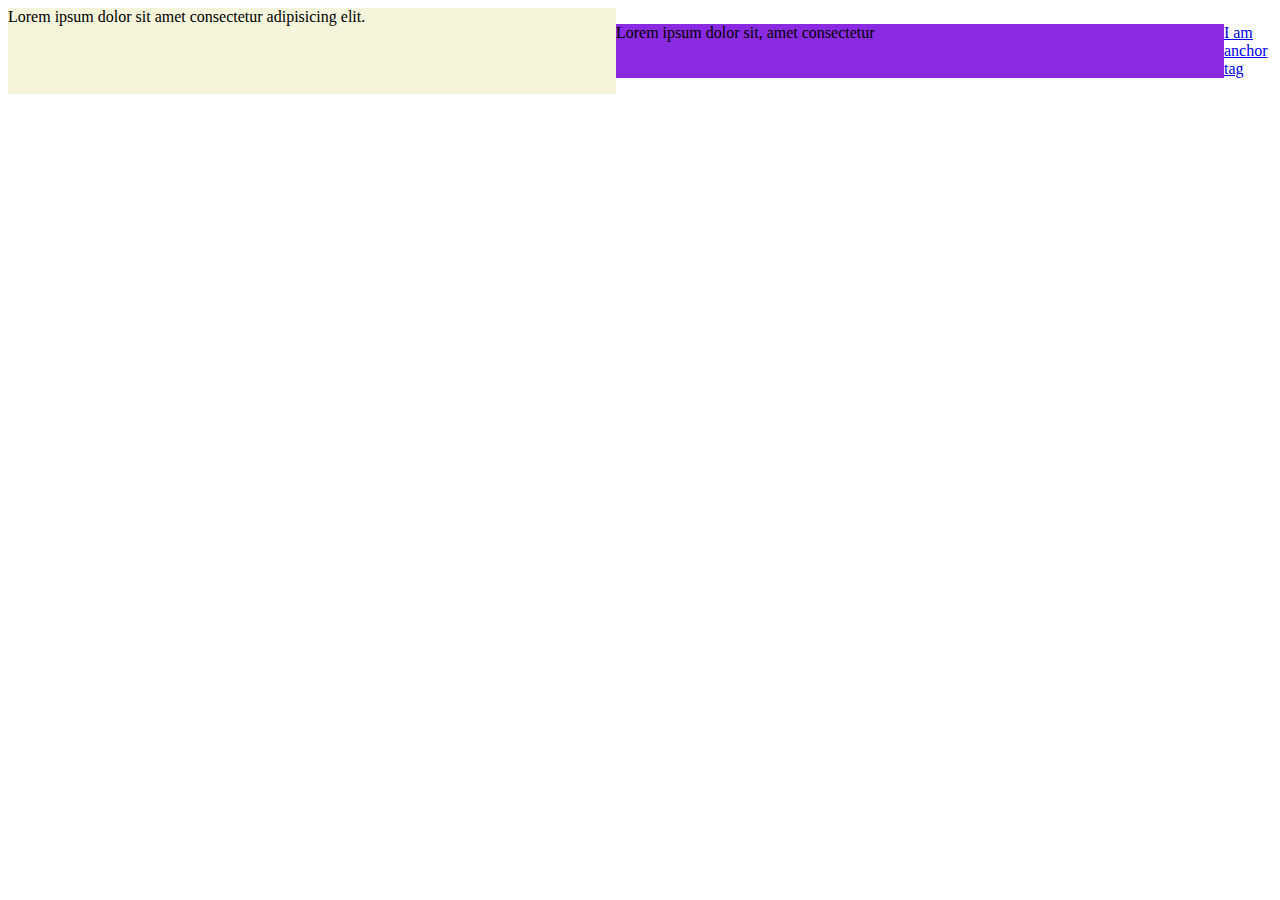
==== index.html @ d71903f1 "first commit" ====
<!DOCTYPE html>
<html lang="en">
<head>
    <meta charset="UTF-8">
    <meta name="viewport" content="width=device-width, initial-scale=1.0">
    <title>Document</title>
    <link rel="stylesheet" href="style.css">
</head>
<!-- <style>
    .cont{
        text-align: justify;
        width: 50%;
        /*width: 1300px;*/
    }
    .ch1{
        width: 50%;
        background-color: hotpink;
        border: 5px solid black;
    }

    .cont img {
        width: 100%;
    }
</style> -->
<body>
    <!-- <h1 class="heading">Focus on <span class="today">Today</span></h1>
    <div class="container">
    </div> -->

    <!---------------------------------------------------------------------------->
    <!---------------------------------------------------------------------------->

    
    <div class="parent">
        <!-- <h1>Flex-Box</h1> -->
        <span class="c1">Lorem ipsum dolor sit amet consectetur adipisicing elit.</span>
        <p class="c2">Lorem ipsum dolor sit, amet consectetur <p>
            <a href="#">I am anchor tag</a>
    </div>





    <script src="script.js"></script>
</body>
</html>
---- style.css ----
body {
    /* background-color: rgb(242, 248, 237); */
    /* margin: 0; */
    /* padding: 0; */
    /* position: relative; */
}

.container {
    width: 660px;
    height: 810px;
    background-color: white;
    position: absolute;
    left: 430px;
    border-radius: 15px;
}

.heading{
text-align: center;
color: green;
font-size: 3em;
}


.heading span{
    color: rgb(87, 23, 23);
}

/*~~~~~~~~~~~~~~~~~~~~~~~~~~~~~~~~~~~~~~~~~~~~~~~~~~~~~~~~~~~*/
/*~~~~~~~~~~~~~~~~~~~~~~~~~~~~~~~~~~~~~~~~~~~~~~~~~~~~~~~~~~~*/

.parent{
    /* background-color: beige; */
    /* border: 2px solid green; */
    display: flex;
    box-sizing: border-box;
    /* align-items: center; */
  /* flex-direction: column; */
  /* height: 100vh; */
  /* justify-content: center; */
}
.c1{
    background-color: beige;
    /* border: 5px solid red; */
    width: 100%;
    box-sizing: border-box;
}
.c2{
    background-color: blueviolet;
    /* border: 5px solid rebeccapurple; */
    width: 100%;
    box-sizing: border-box;
    /* margin: 0; */
}
.c3{
    background-color: brown;
    /* border: 5px solid deeppink; */
    width: 100%;
    box-sizing: border-box;
}
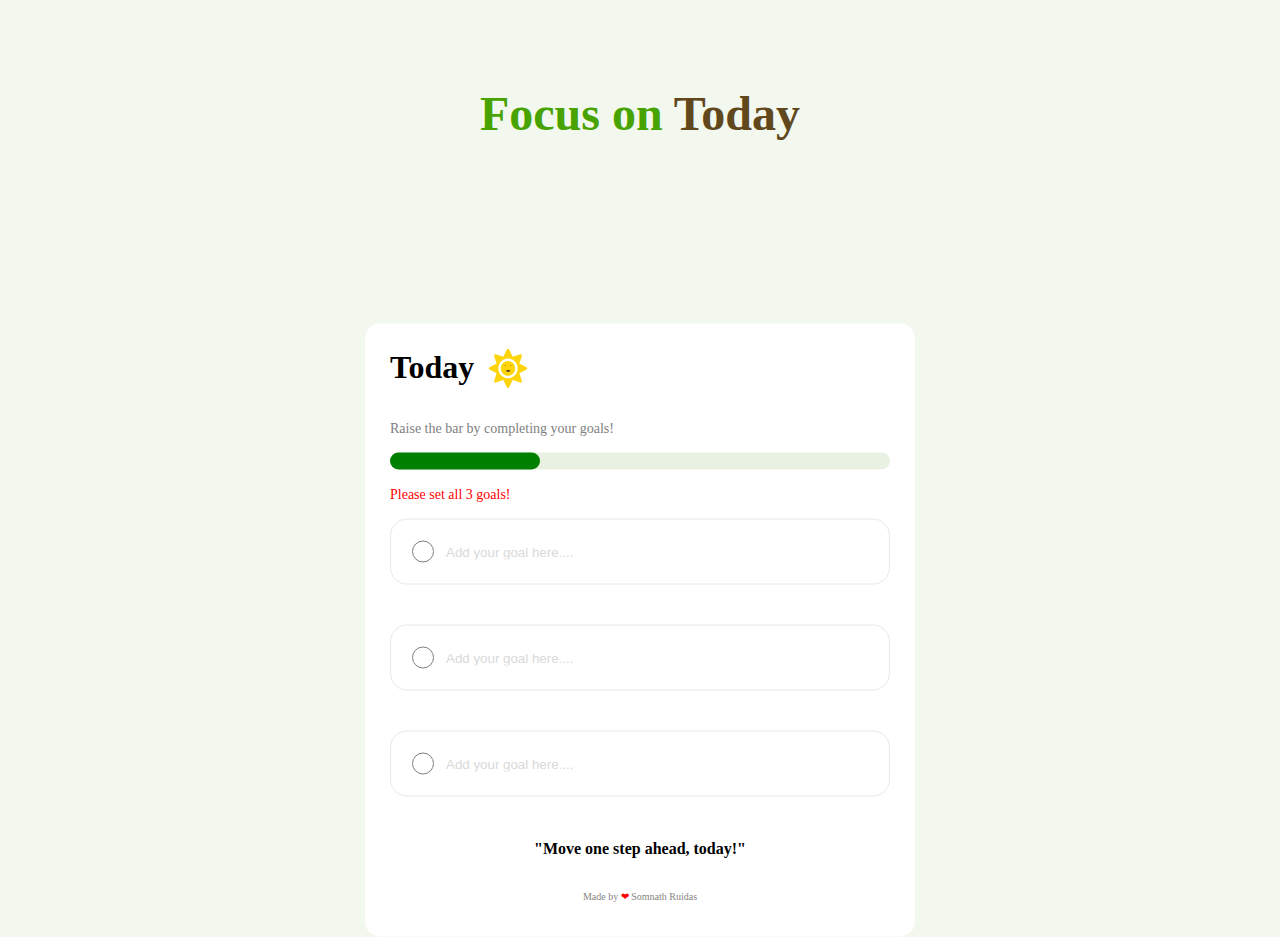
==== commit c0c95a14: "First Commit" ====
--- a/index.html
+++ b/index.html
@@ -1,47 +1,44 @@
 <!DOCTYPE html>
 <html lang="en">
+
 <head>
     <meta charset="UTF-8">
     <meta name="viewport" content="width=device-width, initial-scale=1.0">
     <title>Document</title>
     <link rel="stylesheet" href="style.css">
 </head>
-<!-- <style>
-    .cont{
-        text-align: justify;
-        width: 50%;
-        /*width: 1300px;*/
-    }
-    .ch1{
-        width: 50%;
-        background-color: hotpink;
-        border: 5px solid black;
-    }
 
-    .cont img {
-        width: 100%;
-    }
-</style> -->
 <body>
-    <!-- <h1 class="heading">Focus on <span class="today">Today</span></h1>
+    <main>
+    <h1 class="heading">Focus on <span class="to">Today</span></h1>
     <div class="container">
-    </div> -->
+        <span class="today">Today <img
+                src="/Sun.svg"
+                alt="" srcset=""></span>
+        <br>
+        <br>
+        <p class="p1">Raise the bar by completing your goals!</p>
+        <div class="line"><div class="progress"></div></div>
+        <p class="set">Please set all 3 goals!</p>
+        <div class="goalContainer">
+            <div class="customCheck"></div>
+            <input class="addGoal" type="text" name="" id="1" placeholder="Add your goal here...." />
+        </div>
+        
+        <div class="goalContainer">
+            <div class="customCheck"></div>
+            <input class="addGoal" type="text" name="" id="2" placeholder="Add your goal here...." />
+        </div>
 
-    <!---------------------------------------------------------------------------->
-    <!---------------------------------------------------------------------------->
-
-    
-    <div class="parent">
-        <!-- <h1>Flex-Box</h1> -->
-        <span class="c1">Lorem ipsum dolor sit amet consectetur adipisicing elit.</span>
-        <p class="c2">Lorem ipsum dolor sit, amet consectetur <p>
-            <a href="#">I am anchor tag</a>
+        <div class="goalContainer">
+            <div class="customCheck"></div>
+            <input class="addGoal" type="text" name="" id="3" placeholder="Add your goal here...." />
+        </div>
+        <p class="ahead">"Move one step ahead, today!"</p>
+        <p class="credit">Made by <Span class="heart">❤</Span> Somnath Ruidas</p>
     </div>
-
-
-
-
-
+</main>
     <script src="script.js"></script>
 </body>
+
 </html>--- a/style.css
+++ b/style.css
@@ -1,59 +1,395 @@
-body {
-    /* background-color: rgb(242, 248, 237); */
-    /* margin: 0; */
-    /* padding: 0; */
-    /* position: relative; */
-}
-
-.container {
-    width: 660px;
-    height: 810px;
+body{
+    background-color: rgb(242,248,237);
+    font-family: 'Times New Roman', Times, serif;
+}
+
+h1{
+    position: absolute;
+    left: 50%;
+    top: 9%;
+    transform: translate(-50%, -50%);
+    font-weight: 800;
+    color: rgb(72,163,0);
+    font-size: 3rem;
+    
+}
+
+.to{
+    color: rgb(97, 72, 28);
+}
+
+.container{
     background-color: white;
+    width: 500px;
     position: absolute;
-    left: 430px;
+    left: 50%;
+    top: 70%;
+    transform: translate(-50%, -50%);
+    padding: 25px;
     border-radius: 15px;
 }
 
-.heading{
-text-align: center;
-color: green;
-font-size: 3em;
-}
-
-
-.heading span{
-    color: rgb(87, 23, 23);
-}
-
-/*~~~~~~~~~~~~~~~~~~~~~~~~~~~~~~~~~~~~~~~~~~~~~~~~~~~~~~~~~~~*/
-/*~~~~~~~~~~~~~~~~~~~~~~~~~~~~~~~~~~~~~~~~~~~~~~~~~~~~~~~~~~~*/
-
-.parent{
-    /* background-color: beige; */
-    /* border: 2px solid green; */
+img{
+    width: 40px;
+    height: 40px;
+    position: absolute;
+    left: 98px;
+}
+
+.today{
+    position: relative;
+    font-size: 2rem;
+    font-weight: 700;
+}
+
+.p1{
+    line-height: 21px;
+    font-weight: 400;
+    font-size: 14px;
+    color: grey;
+}
+
+.line{
+    width: 100%;
+    height: 17px;
+    background-color: rgb(233,242,226);
+    border-radius: 15px;
+}
+
+.progress{
+    width: 30%;
+    height: 17px;
+    border-radius: 15px;
+    background-color: green;
+}
+
+.set{
+    color: red;
+    font-weight: 400;
+    font-size: 14px;
+    line-height: 21px;
+}
+
+.goalContainer{
+    padding: 21px;
+    border-radius: 17px;
+    border: 1px solid rgb(232,232,232);
     display: flex;
-    box-sizing: border-box;
-    /* align-items: center; */
-  /* flex-direction: column; */
-  /* height: 100vh; */
-  /* justify-content: center; */
-}
-.c1{
-    background-color: beige;
-    /* border: 5px solid red; */
-    width: 100%;
-    box-sizing: border-box;
-}
-.c2{
-    background-color: blueviolet;
-    /* border: 5px solid rebeccapurple; */
-    width: 100%;
-    box-sizing: border-box;
-    /* margin: 0; */
-}
-.c3{
-    background-color: brown;
-    /* border: 5px solid deeppink; */
-    width: 100%;
-    box-sizing: border-box;
+    margin-bottom: 40px;
+}
+
+.customCheck{
+    cursor: pointer;
+    border: 1px solid grey;
+    width: 20px;
+    height: 20px;
+    border-radius: 50%;
+}
+
+.addGoal{
+    border: none;
+    outline: none;
+    flex-grow: 1;
+    margin-left: 10px;
+}
+
+.addGoal::placeholder{
+    color: #D9D9D9;
+}
+
+
+.ahead{
+    margin-top: 30px;
+    text-align: center;
+    font-weight: bolder;
+    line-height: 24px;
+}
+
+.credit{
+    font-size: 10px;
+    text-align: center;
+    margin-top: 30px;
+    color: #858585;
+}
+
+.heart{
+    color: red;
+}
+
+.completed{
+    background-color: green;
+    background-image: url(/Vector\ 1.svg);
+    background-repeat: no-repeat;
+    background-position: center;
+}
+
+@media (width <= 700px){
+    h1{
+        position: absolute;
+        left: 50%;
+        top: 9%;
+        transform: translate(-50%, -50%);
+        font-weight: 800;
+        color: rgb(72,163,0);
+        font-size: 2rem;
+        
+    }
+
+    .container{
+        background-color: white;
+        width: 400px;
+        position: absolute;
+        left: 50%;
+        top: 64%;
+        transform: translate(-50%, -50%);
+        padding: 25px;
+        border-radius: 15px;
+    }
+
+    .customCheck{
+        cursor: pointer;
+        border: 1px solid grey;
+        width: 15px;
+        height: 15px;
+        border-radius: 50%;
+    }
+
+    .line{
+        width: 100%;
+        height: 15px;
+        background-color: rgb(233,242,226);
+        border-radius: 15px;
+    }
+    
+    .progress{
+        width: 30%;
+        height: 15px;
+        border-radius: 15px;
+        background-color: green;
+    }
+
+    img{
+        width: 30px;
+        height: 30px;
+        position: absolute;
+        left: 70px;
+    }
+    
+    .today{
+        position: relative;
+        font-size: 1.5rem;
+        font-weight: 700;
+    }
+
+    .goalContainer{
+        padding: 21px;
+        border-radius: 17px;
+        border: 1px solid rgb(232,232,232);
+        display: flex;
+        margin-bottom: 30px;
+    }
+}
+
+@media (width <= 430px){
+    h1{
+        position: absolute;
+        left: 50%;
+        top: 5%;
+        transform: translate(-50%, -50%);
+        font-weight: 800;
+        color: rgb(72,163,0);
+        font-size: 1rem;
+        
+    }
+
+    .container{
+        background-color: white;
+        width: 320px;
+        position: absolute;
+        left: 50%;
+        top: 60%;
+        transform: translate(-50%, -50%);
+        padding: 25px;
+        border-radius: 15px;
+    }
+
+    .customCheck{
+        cursor: pointer;
+        border: 1px solid grey;
+        width: 10px;
+        height: 10px;
+        border-radius: 50%;
+    }
+
+    .line{
+        width: 100%;
+        height: 10px;
+        background-color: rgb(233,242,226);
+        border-radius: 15px;
+    }
+    
+    .progress{
+        width: 30%;
+        height: 10px;
+        border-radius: 15px;
+        background-color: green;
+    }
+
+    img{
+        width: 25px;
+        height: 25px;
+        position: absolute;
+        left: 50px;
+        top: -5px;
+    }
+    
+    .today{
+        position: relative;
+        font-size: 1rem;
+        font-weight: 700;
+    }
+
+    .goalContainer{
+        padding: 21px;
+        border-radius: 17px;
+        border: 1px solid rgb(232,232,232);
+        display: flex;
+        margin-bottom: 20px;
+    }
+}
+
+@media (width <= 465px){
+    h1{
+        position: absolute;
+        left: 50%;
+        top: 5%;
+        transform: translate(-50%, -50%);
+        font-weight: 800;
+        color: rgb(72,163,0);
+        font-size: 1rem;
+        
+    }
+
+    .container{
+        background-color: white;
+        width: 300px;
+        position: absolute;
+        left: 50%;
+        top: 54%;
+        transform: translate(-50%, -50%);
+        padding: 25px;
+        border-radius: 15px;
+    }
+
+    .customCheck{
+        cursor: pointer;
+        border: 1px solid grey;
+        width: 10px;
+        height: 10px;
+        border-radius: 50%;
+    }
+
+    .line{
+        width: 100%;
+        height: 10px;
+        background-color: rgb(233,242,226);
+        border-radius: 15px;
+    }
+    
+    .progress{
+        width: 30%;
+        height: 10px;
+        border-radius: 15px;
+        background-color: green;
+    }
+
+    img{
+        width: 25px;
+        height: 25px;
+        position: absolute;
+        left: 50px;
+        top: -5px;
+    }
+    
+    .today{
+        position: relative;
+        font-size: 1rem;
+        font-weight: 700;
+    }
+
+    .goalContainer{
+        padding: 21px;
+        border-radius: 17px;
+        border: 1px solid rgb(232,232,232);
+        display: flex;
+        margin-bottom: 20px;
+    }
+}
+
+@media (width <= 375px){
+    h1{
+        position: absolute;
+        left: 50%;
+        top: 4%;
+        transform: translate(-50%, -50%);
+        font-weight: 800;
+        color: rgb(72,163,0);
+        font-size: 1rem;
+        
+    }
+
+    .container{
+        background-color: white;
+        width: 250px;
+        position: absolute;
+        left: 50%;
+        top: 50%;
+        transform: translate(-50%, -50%);
+        padding: 25px;
+        border-radius: 15px;
+    }
+
+    .customCheck{
+        cursor: pointer;
+        border: 1px solid grey;
+        width: 10px;
+        height: 10px;
+        border-radius: 50%;
+    }
+
+    .line{
+        width: 100%;
+        height: 10px;
+        background-color: rgb(233,242,226);
+        border-radius: 15px;
+    }
+    
+    .progress{
+        width: 30%;
+        height: 10px;
+        border-radius: 15px;
+        background-color: green;
+    }
+
+    img{
+        width: 25px;
+        height: 25px;
+        position: absolute;
+        left: 50px;
+        top: -5px;
+    }
+    
+    .today{
+        position: relative;
+        font-size: 1rem;
+        font-weight: 700;
+    }
+
+    .goalContainer{
+        padding: 21px;
+        border-radius: 17px;
+        border: 1px solid rgb(232,232,232);
+        display: flex;
+        margin-bottom: 20px;
+    }
 }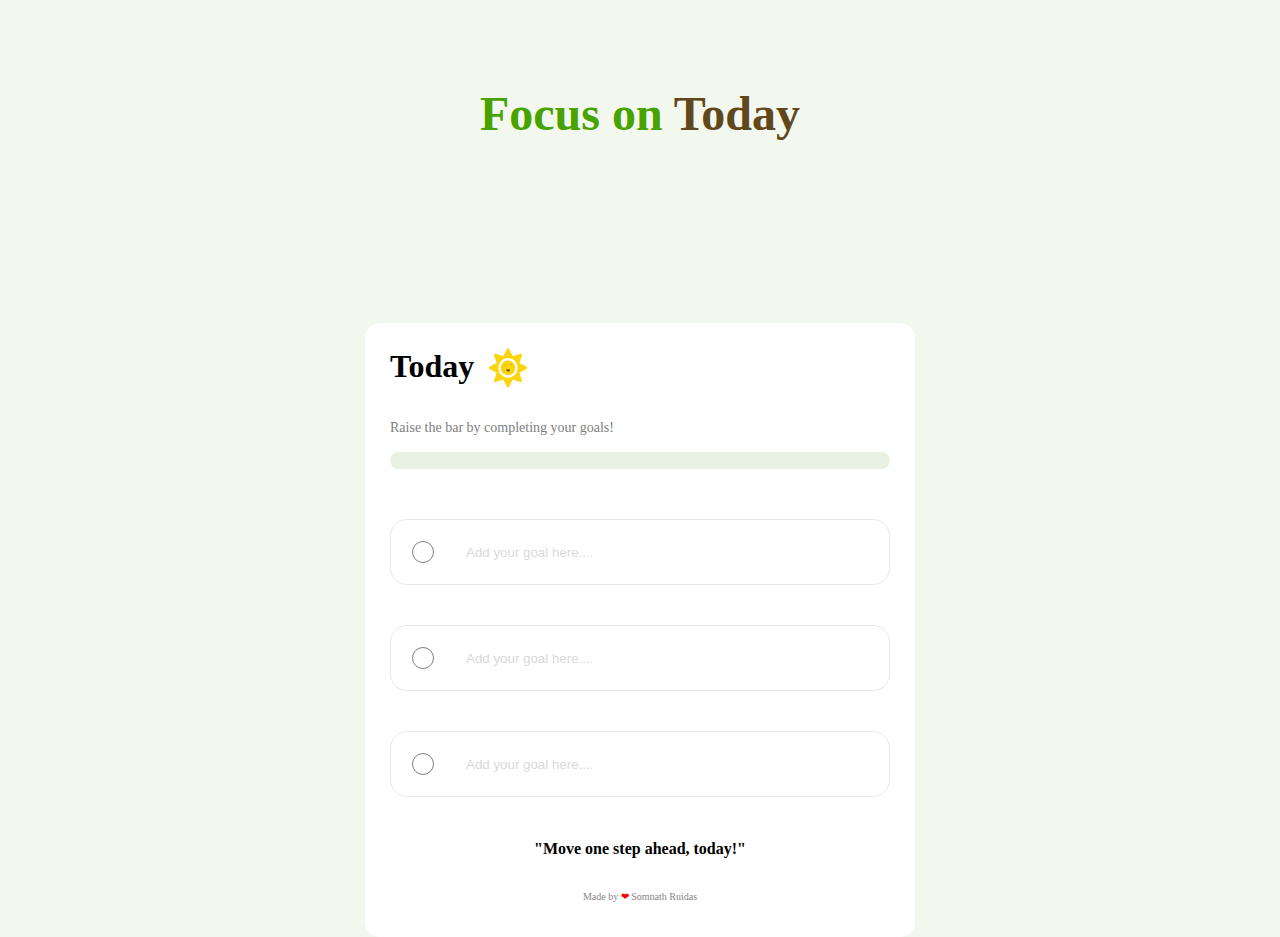
==== commit 9913fb08: "Add value in localStorage & some changes in css" ====
--- a/index.html
+++ b/index.html
@@ -10,34 +10,35 @@
 
 <body>
     <main>
-    <h1 class="heading">Focus on <span class="to">Today</span></h1>
-    <div class="container">
-        <span class="today">Today <img
-                src="/Sun.svg"
-                alt="" srcset=""></span>
-        <br>
-        <br>
-        <p class="p1">Raise the bar by completing your goals!</p>
-        <div class="line"><div class="progress"></div></div>
-        <p class="set">Please set all 3 goals!</p>
-        <div class="goalContainer">
-            <div class="customCheck"></div>
-            <input class="addGoal" type="text" name="" id="1" placeholder="Add your goal here...." />
+        <h1 class="heading">Focus on <span class="to">Today</span></h1>
+        <div class="container">
+            <span class="today">Today <img src="/Sun.svg" alt="" srcset=""></span>
+            <br>
+            <br>
+            <p class="p1">Raise the bar by completing your goals!</p>
+            <div class="line">
+                <div class="progress"><span class="progressValue">2/3 Completed</span></div>
+                <p class="set">Please set all 3 goals!</p>
+            </div>
+
+            <div class="goalContainer ">
+                <div class="customCheck"></div>
+                <input class="addGoal" type="text" name="" id="1" placeholder="Add your goal here...." />
+            </div>
+
+            <div class="goalContainer">
+                <div class="customCheck"></div>
+                <input class="addGoal" type="text" name="" id="2" placeholder="Add your goal here...." />
+            </div>
+
+            <div class="goalContainer">
+                <div class="customCheck"></div>
+                <input class="addGoal" type="text" name="" id="3" placeholder="Add your goal here...." />
+            </div>
+            <p class="ahead">"Move one step ahead, today!"</p>
+            <p class="credit">Made by <Span class="heart">❤</Span> Somnath Ruidas</p>
         </div>
-        
-        <div class="goalContainer">
-            <div class="customCheck"></div>
-            <input class="addGoal" type="text" name="" id="2" placeholder="Add your goal here...." />
-        </div>
-
-        <div class="goalContainer">
-            <div class="customCheck"></div>
-            <input class="addGoal" type="text" name="" id="3" placeholder="Add your goal here...." />
-        </div>
-        <p class="ahead">"Move one step ahead, today!"</p>
-        <p class="credit">Made by <Span class="heart">❤</Span> Somnath Ruidas</p>
-    </div>
-</main>
+    </main>
     <script src="script.js"></script>
 </body>
 
--- a/style.css
+++ b/style.css
@@ -49,18 +49,12 @@
     color: grey;
 }
 
-.line{
+.line {
     width: 100%;
     height: 17px;
     background-color: rgb(233,242,226);
     border-radius: 15px;
-}
-
-.progress{
-    width: 30%;
-    height: 17px;
-    border-radius: 15px;
-    background-color: green;
+    margin-bottom: 50px;
 }
 
 .set{
@@ -68,9 +62,38 @@
     font-weight: 400;
     font-size: 14px;
     line-height: 21px;
-}
+    margin-block: 0;
+    position: absolute;
+    top: 161px;
+    display: none;
+}
+
+.showError .set{
+    display: block;
+}
+
+.progressValue{
+    font-size: 12px; 
+    color : white;
+    position: absolute;
+    left: 50%;
+    top: 2px;
+}
+
+.progress{
+    /* width: 30%; */
+    height: 17px;
+    border-radius: 15px;
+    background-color: green;
+    position: relative;
+    width: 0;
+    overflow: hidden;
+}
+
+
 
 .goalContainer{
+    background-color: white;
     padding: 21px;
     border-radius: 17px;
     border: 1px solid rgb(232,232,232);
@@ -87,10 +110,13 @@
 }
 
 .addGoal{
+    padding-left: 22px;
+    /* background-color: pink; */
     border: none;
     outline: none;
     flex-grow: 1;
     margin-left: 10px;
+    
 }
 
 .addGoal::placeholder{
@@ -116,11 +142,17 @@
     color: red;
 }
 
-.completed{
+.completed .customCheck{
+    border-color: green;
     background-color: green;
     background-image: url(/Vector\ 1.svg);
     background-repeat: no-repeat;
     background-position: center;
+}
+
+.completed .addGoal{
+    text-decoration: line-through;
+    color: green;
 }
 
 @media (width <= 700px){
